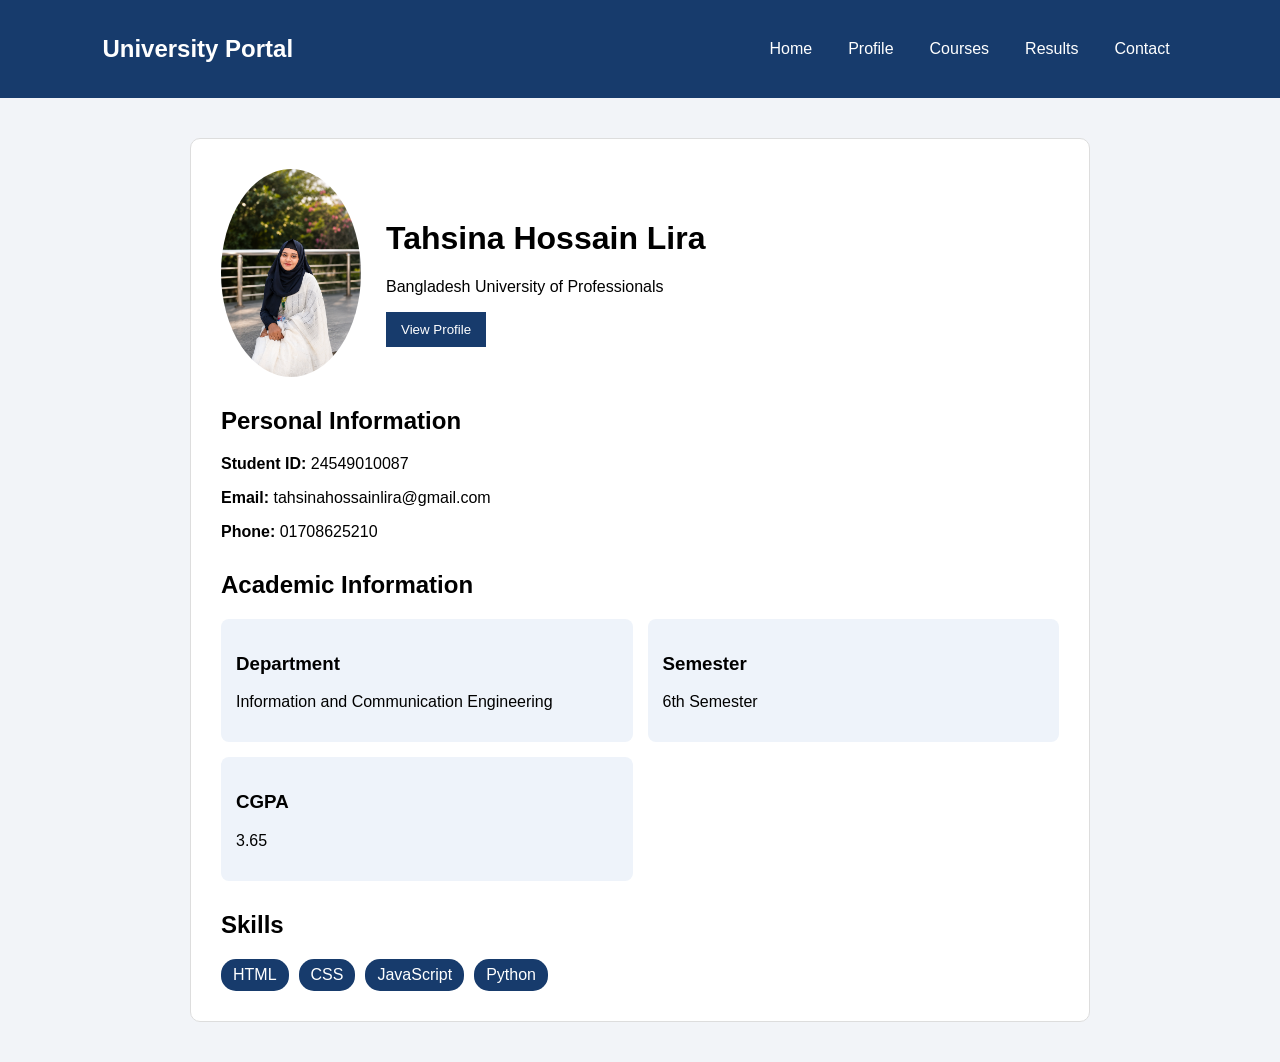
==== HTML_CSS_LabTask/01StudentProfile/index.html @ 16f6c9fb "Build Student Profile" ====
<!DOCTYPE html>
<html lang="en">
<head>
    <meta charset="UTF-8">
    <meta name="viewport" content="width=device-width, initial-scale=1.0">
    <title>Student Profile Portal</title>
    <link rel="stylesheet" href="style.css">
</head>

<body>

<nav class="navbar">
    <h2>University Portal</h2>

    <div class="nav-links">
        <a href="#">Home</a>
        <a href="#">Profile</a>
        <a href="#">Courses</a>
        <a href="#">Results</a>
        <a href="#">Contact</a>
    </div>
</nav>

<div class="container">

    <div class="profile-card">

        

        <div class="profile-header">
            <img src="profile_Image.png" alt="Student">

            <div>
                <h1>Tahsina Hossain Lira</h1>
                <p>Bangladesh University of Professionals</p>
                <button>View Profile</button>
            </div>
        </div>

        <section>
            <h2>Personal Information</h2>

            <p><strong>Student ID:</strong> 24549010087</p>
            <p><strong>Email:</strong> tahsinahossainlira@gmail.com</p>
            <p><strong>Phone:</strong> 01708625210</p>
        </section>

        <section>
            <h2>Academic Information</h2>

            <div class="academic-grid">

                <div>
                    <h3>Department</h3>
                    <p>Information and Communication Engineering</p>
                </div>

                <div>
                    <h3>Semester</h3>
                    <p>6th Semester</p>
                </div>

                <div>
                    <h3>CGPA</h3>
                    <p>3.65</p>
                </div>

                
            </div>
        </section>

        <section>
            <h2>Skills</h2>

            <div class="skills">
                <span>HTML</span>
                <span>CSS</span>
                <span>JavaScript</span>
                <span>Python</span>
            </div>
        </section>

       
    </div>

</div>

</body>
</html>
---- HTML_CSS_LabTask/01StudentProfile/style.css ----
* {
    box-sizing: border-box;
}

body {
    margin: 0;
    font-family: Arial, sans-serif;
    background: #f2f4f8;
}

.navbar {
    display: flex;
    justify-content: space-between;
    align-items: center;
    background: #173b6c;
    color: white;
    padding: 15px 8%;
}

.nav-links {
    display: flex;
    gap: 20px;
}

.nav-links a {
    color: white;
    text-decoration: none;
    padding: 8px;
}

.nav-links a:hover {
    background: white;
    color: #173b6c;
    border-radius: 5px;
}

.container {
    width: 85%;
    max-width: 900px;
    margin: 40px auto;
}

.profile-card {
    position: relative;
    background: white;
    padding: 30px;
    border: 1px solid #ddd;
    border-radius: 10px;
}

.badge {
    position: absolute;
    top: 15px;
    right: 15px;
    background: green;
    color: white;
    padding: 6px 12px;
    border-radius: 20px;
}

.profile-header {
    display: flex;
    align-items: center;
    gap: 25px;
}

.profile-header img {
    width: 140px;
    border-radius: 50%;
}

button {
    background: #173b6c;
    color: white;
    border: none;
    padding: 10px 15px;
    cursor: pointer;
}

button:hover {
    background: #285fa5;
}

section {
    margin-top: 30px;
}

.academic-grid {
    display: grid;
    grid-template-columns: repeat(2, 1fr);
    gap: 15px;
}

.academic-grid div {
    background: #eef3fa;
    padding: 15px;
    border-radius: 8px;
}

.skills {
    display: flex;
    gap: 10px;
}

.skills span {
    background: #173b6c;
    color: white;
    padding: 7px 12px;
    border-radius: 15px;
}
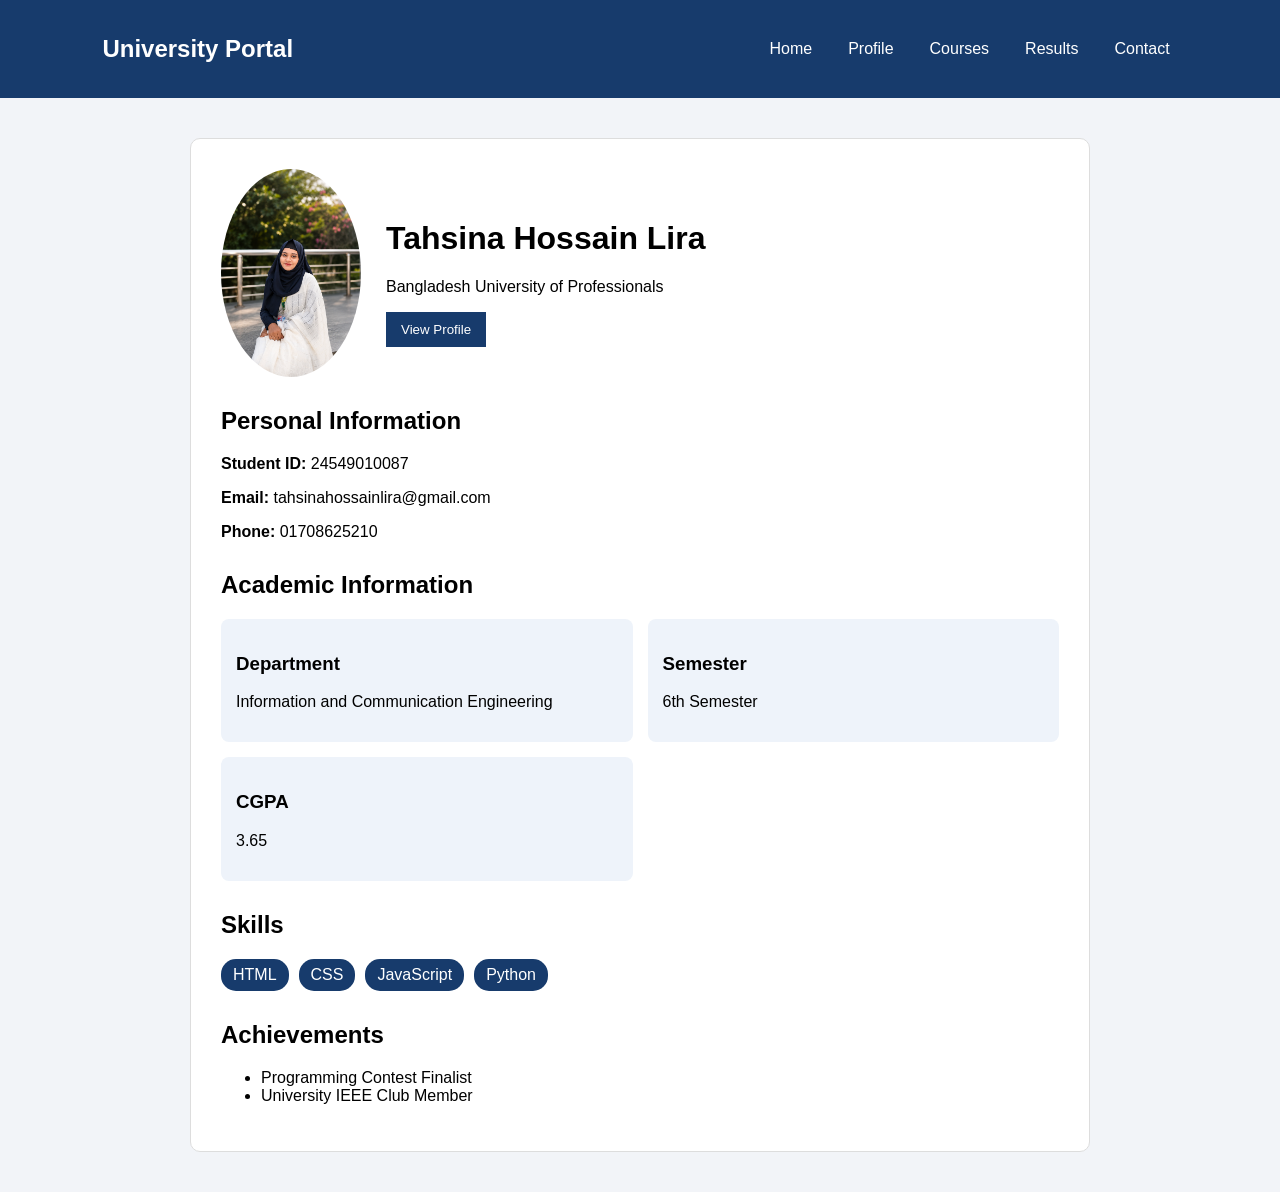
==== commit 96d35c18: "Add achivements in student Profile folder" ====
--- a/HTML_CSS_LabTask/01StudentProfile/index.html
+++ b/HTML_CSS_LabTask/01StudentProfile/index.html
@@ -79,6 +79,15 @@
                 <span>Python</span>
             </div>
         </section>
+        <section>
+            <h2>Achievements</h2>
+
+            <ul>
+                
+                <li>Programming Contest Finalist</li>
+                <li>University IEEE Club Member</li>
+            </ul>
+        </section>
 
        
     </div>
